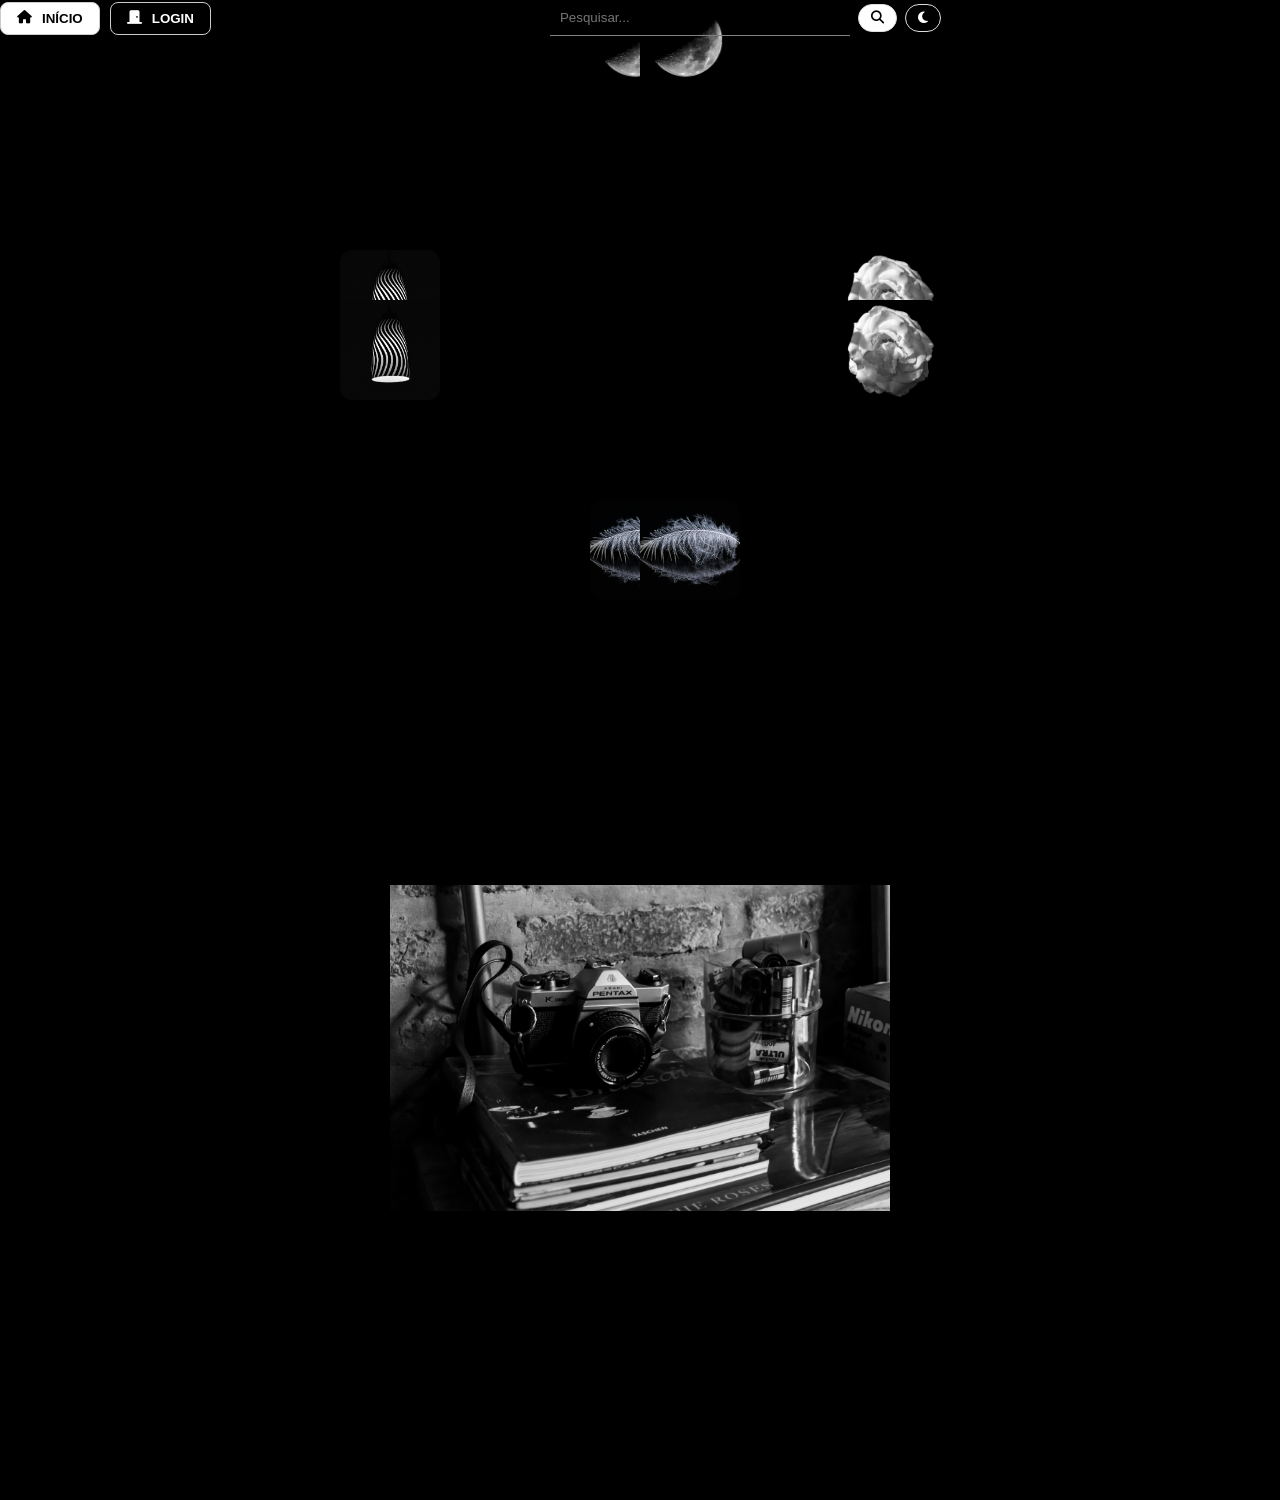
==== frontend/index.html @ 1776f1c6 "subindo mudanças no carrossel" ====
<!DOCTYPE html>
<html lang="pt-br">
<link rel="stylesheet" href="https://cdnjs.cloudflare.com/ajax/libs/font-awesome/6.5.1/css/all.min.css">
<link rel="stylesheet" href="../frontend/css/style.css">


<head>
  <meta charset="UTF-8">
  <meta name="viewport" content="width=device-width, initial-scale=1.0">
  <title>Index</title>
</head>

<body id="pagina-index">
  <div class="cosmos-container">
    <div class="catavento-master">
      <img src="imagens/catavento1.jpg" class="foto-satelite pos-01" alt="Inspiração 1">
      <img src="imagens/catavento2.jpg" class="foto-satelite pos-02" alt="Inspiração 2">
      <img src="imagens/catavento3.jpg" class="foto-satelite pos-03" alt="Inspiração 3">
      <img src="imagens/catavento4.jpg" class="foto-satelite pos-04" alt="Inspiração 4">
      <div class="catavento-secundario">
        <img src="imagens/catavento1.jpg" class="foto-satelite pos-11" alt="Inspiração 1">
        <img src="imagens/catavento2.jpg" class="foto-satelite pos-12" alt="Inspiração 2">
        <img src="imagens/catavento3.jpg" class="foto-satelite pos-13" alt="Inspiração 3">
        <img src="imagens/catavento4.jpg" class="foto-satelite pos-14" alt="Inspiração 4">
      </div>
    </div>
  </div>
  <section>
    <div class="hero-content">
      <div class="hero">
        <img src="../frontend/imagens/hero.jpg" alt="camera">




      </div>

    </div>
  </section>

  <nav class="menu-navegacao">
    <ul>
      <li>
        <button class="botao-primario">
          <a href="#"><i class="fas fa-home"></i> Início</a>
        </button>
      </li>
      <li>
        <button class="botao-secundario">
          <a href="../frontend/login.html"><i class="fas fa-jelly fa-regular fa-door-closed"></i> Login</a>
        </button>
      </li>
    </ul>

    <div class="barra-pesquisa">
      <input id="pesquisa" type="text" placeholder="Pesquisar...">
      <button class="botao-primario" id="botao-pesquisa">
        <i class="fas fa-search"></i>
      </button>
      <button class="botao-secundario" id="botao-tema">
        <i class="fas fa-moon"></i>
      </button>
    </div>
  </nav>
  <script src="js/index.js"></script>
</body>

</html>
---- frontend/css/style.css ----
:root{
    --cor-branca: white;
    --cor-preta: black;
}
* {
    margin: 0;
    padding: 0;
    box-sizing: border-box;
}
/* CONFIGURAÇÕES GERAIS */
.botao-primario{
    background-color: var(--cor-branca); /* Fundo Branco */
    color: var(--cor-preta);  
    border-color: transparent;          /* Texto Preto */
    border-radius: 0px;        /* QUADRADO PERFEITO */
    padding: 12px 30px;
    font-weight: bold;
    text-transform: uppercase;
    cursor: pointer;
    transition: background 0.2s;
}
.botao-primario:hover{
    background-color: transparent;
    border-color: var(--cor-branca);
    color: var(--cor-branca);
}
.botao-secundario{
    background-color: transparent; /* Fundo Transparente */
    color: var(--cor-branca);            /* Texto brancp */
    border-color: var(--cor-branca);
    border-radius: 0px;        /* QUADRADO PERFEITO */
    padding: 12px 30px;
    font-weight: bold;
    text-transform: uppercase;
    cursor: pointer;
    transition: background 0.2s;
}
.botao-secundario:hover{
    background-color: var(--cor-branca);
    color: var(--cor-preta);
}
input{
    padding: 10px;
    color: var(--cor-branca);
    background-color: transparent;
    border: var(--cor-preta);
    outline: none;
    border-bottom: gray 1px solid;
}
input:focus{
    border-bottom: 1px solid var(--cor-branca);
}
/* ------- PÁGINA INDEX ------- */
#pagina-index{
    margin: 0;
    background-color: var(--cor-preta);
    color: var(--cor-branca);
    font-family: Arial, Helvetica, sans-serif;
    font-variant: small-caps;
}

.hero-content {
    display: flex;
    fLex-direction: column;
    justify-content: center;
    align-items: center;
    /* border:2px dotted rgb 96 139 168); */
    height: 100vh;
    width: 100vw;
    flex-grow: 1;


}

.hero-content img {
    position: static;
    width: 500px;
    height: 500px;
    object-fit: contain;
}

.menu-navegacao {
    margin-bottom: 20px;
    display: flex;
    position: fixed;
   
    top: 0;
    left: 0;
    width: 100%;
    z-index: 1000;

}

.menu-navegacao button {
    border-radius: 8px;
    border: 1px solid #ccc;
    padding: 8px 16px;
}

ul,
li,
a {
    display: flex;
    justify-content: space-between;
    align-items: center;
    gap: 10px;
    list-style: none;
    padding: 0;
    margin: 0;
    text-decoration: none;
    color: inherit;
}

.barra-pesquisa {
    display: flex;
    align-items: center;
    justify-content: center;
    margin: 0 auto;
    gap: 8px;
}
#pesquisa {
    width: 300px;
}
.barra-pesquisa button {
    display: flex;
    gap: 8px;
    border-radius: 20px; 
    border: 1px solid #ddd;
    padding: 6px 12px;
}

/* ------------- LOGIN PAGE -----------*/
#pagina-login{
    margin: 0;
    background-color: var(--cor-preta);
    color: var(--cor-branca);
    font-family: 'Helvetica Neue', Arial, sans-serif;
    font-variant: small-caps;
}
.login-geral{
    display: flex;
    width: 100%;
    height: 100vh;
}
.login-background{
    max-width: 60%;
    background-color: var(--cor-branca);
    overflow: hidden;
}
.login-background img{
    width: 100%;
    height: 100%;
    object-fit: cover;
}
.login-formulario, .cadastro-formulario{
    background-color: var(--cor-preta);
    display: flex;
    flex-direction: column;
    width: 40%;
    margin: auto 0;
    align-items: center;
}
.login-formulario > *{
    width: 400px;
    margin-top: 20px;
}
.cadastro-formulario > *{
    width: 400px;
    margin-top: 20px;
}
.botoes-login{
    display: flex;
    gap: 30px;
    align-items: center;
    justify-content: center;
}
/* desaparece com todo o 'container'*/
.escondido{
    display: none !important;
}
/* ------------- TEMAS ------------- */
.login-formulario, .cadastro-formulario{
    position: relative;
}
#botao-tema-login{
    position:absolute;
    top: 20px;
    right: 20px;
    border-radius: 20px; 
    border: 1px solid #ddd;
    padding: 6px 12px;
}


/* O motor do giro (o mesmo de antes) */
@keyframes orbitaEspacial {
    from { transform: rotate(0deg); }
    to { transform: rotate(360deg); }
}

/* A caixa mãe que guarda todas as fotos e gira no centro */
.catavento-master {
    position: relative;
    width: 600px;  /* Tamanho da área do seu catavento */
    height: 600px;
    margin: 0 auto;
    animation: orbitaEspacial 40s linear infinite; /* Giro bem lento e elegante */
}
/* A caixa mãe que guarda todas as fotos e gira no centro */
.catavento-secundario {
    position: relative;
    width: 600px;  /* Tamanho da área do seu catavento */
    height: 600px;
    margin: 0 auto;
    animation: orbitaEspacial 40s reverse infinite; /* Giro bem lento e elegante */
    /* animation-direction: reverse; Gira no sentido contrário para criar um efeito mais dinâmico */
}

.foto-satelite {
    position: absolute;
    width: 100px;  
    height: 100px;
    object-fit: cover;
    border-radius: 12px; 
}

/* --- ESPALHANDO AS FOTOS PELA ÓRBITA --- */
/* Agora você usa as classes de posição para jogar cada uma em um canto */
.pos-01 { top: 0; left: 250px; }       /* No topo, centralizada */
.pos-02 { top: 250px; right: 0; }     /* Na extrema direita */
.pos-03 { bottom: 0; left: 250px; }    /* Na base, centralizada */
.pos-04 { top: 250px; left: 0; }      /* Na extrema esquerda */

.pos-11 { top: 0; left: 300px; }       /* No topo, centralizada */
.pos-12 { top: 300px; right: 0; }     /* Na extrema direita */
.pos-13 { bottom: 0; left: 300px; }    /* Na base, centralizada */
.pos-14 { top: 300px; left: 0; }
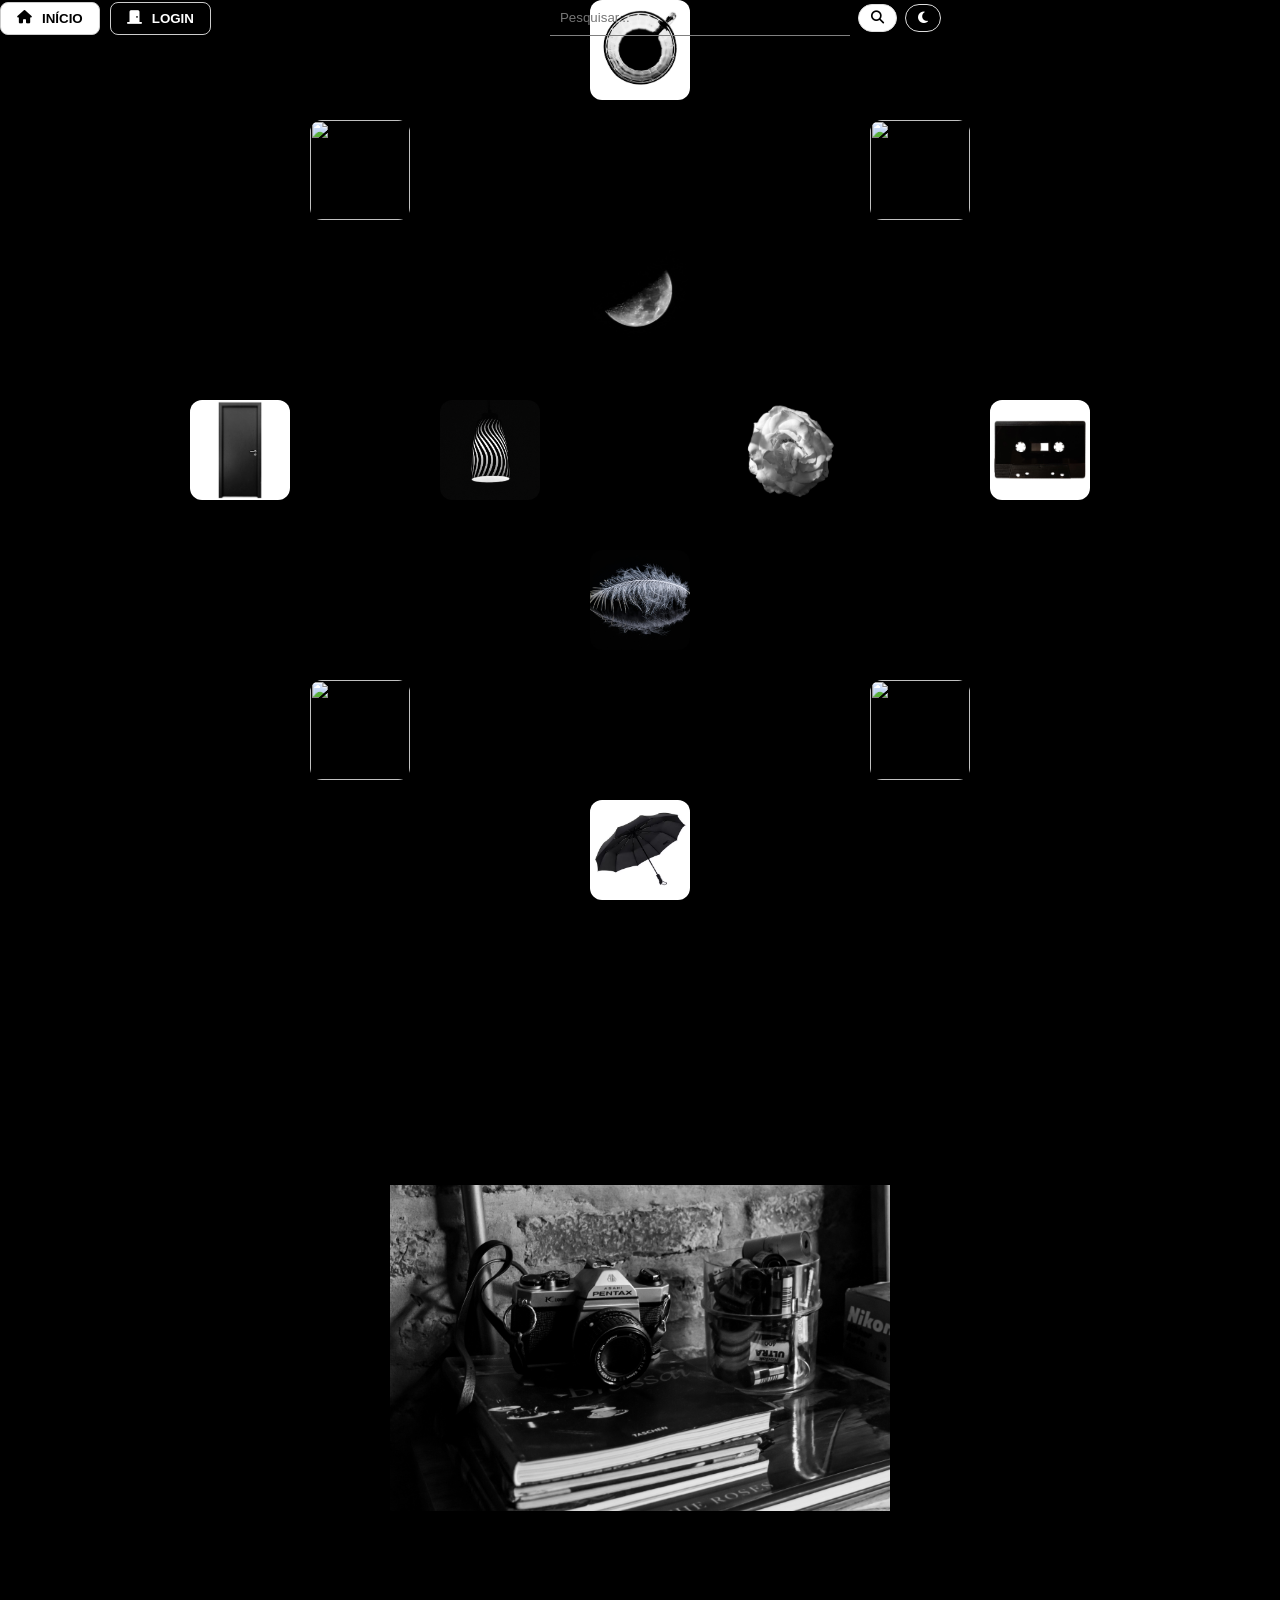
==== commit cd999cb5: "Alocação de imagens no catavento maior e centralização do mesmo" ====
--- a/frontend/index.html
+++ b/frontend/index.html
@@ -12,16 +12,23 @@
 
 <body id="pagina-index">
   <div class="cosmos-container">
-    <div class="catavento-master">
-      <img src="imagens/catavento1.jpg" class="foto-satelite pos-01" alt="Inspiração 1">
-      <img src="imagens/catavento2.jpg" class="foto-satelite pos-02" alt="Inspiração 2">
-      <img src="imagens/catavento3.jpg" class="foto-satelite pos-03" alt="Inspiração 3">
-      <img src="imagens/catavento4.jpg" class="foto-satelite pos-04" alt="Inspiração 4">
+    <div class="cosmos-container">
       <div class="catavento-secundario">
-        <img src="imagens/catavento1.jpg" class="foto-satelite pos-11" alt="Inspiração 1">
-        <img src="imagens/catavento2.jpg" class="foto-satelite pos-12" alt="Inspiração 2">
-        <img src="imagens/catavento3.jpg" class="foto-satelite pos-13" alt="Inspiração 3">
-        <img src="imagens/catavento4.jpg" class="foto-satelite pos-14" alt="Inspiração 4">
+        <img src="imagens/catavento5.jpg" class="foto-satelite pos-11">
+        <img src="imagens/catavento6.jpg" class="foto-satelite pos-12">
+        <img src="imagens/catavento7.jpg" class="foto-satelite pos-13">
+        <img src="imagens/catavento8.png" class="foto-satelite pos-14">
+        <img src="imagens/catavento9.jpg" class="foto-satelite pos-15">
+        <img src="imagens/catavento10.jpg" class="foto-satelite pos-16">
+        <img src="imagens/catavento11.jpg" class="foto-satelite pos-17">
+        <img src="imagens/catavento12.jpg" class="foto-satelite pos-18">
+
+        <div class="catavento-master">
+          <img src="imagens/catavento1.jpg" class="foto-satelite pos-01">
+          <img src="imagens/catavento2.jpg" class="foto-satelite pos-02">
+          <img src="imagens/catavento3.jpg" class="foto-satelite pos-03">
+          <img src="imagens/catavento4.jpg" class="foto-satelite pos-04">
+        </div>
       </div>
     </div>
   </div>
--- a/frontend/css/style.css
+++ b/frontend/css/style.css
@@ -200,21 +200,28 @@
 
 /* A caixa mãe que guarda todas as fotos e gira no centro */
 .catavento-master {
-    position: relative;
-    width: 600px;  /* Tamanho da área do seu catavento */
-    height: 600px;
-    margin: 0 auto;
-    animation: orbitaEspacial 40s linear infinite; /* Giro bem lento e elegante */
+    position: absolute;
+    width: 400px;  
+    height: 400px;
+    
+    /* Mágica matemática para centralizar 600px dentro de 900px */
+    top: 250px;    /* (900 - 600) / 2 */
+    left: 250px;   /* (900 - 600) / 2 */
+    
+    /* Roda no sentido normal */
+    animation: orbitaEspacial 20s linear infinite; 
 }
 /* A caixa mãe que guarda todas as fotos e gira no centro */
 .catavento-secundario {
     position: relative;
-    width: 600px;  /* Tamanho da área do seu catavento */
-    height: 600px;
+    width: 900px;  /* Tamanho da área do seu catavento */
+    height: 900px;
     margin: 0 auto;
-    animation: orbitaEspacial 40s reverse infinite; /* Giro bem lento e elegante */
+    animation: orbitaEspacial 40s linear infinite reverse; /* Giro bem lento e elegante */
     /* animation-direction: reverse; Gira no sentido contrário para criar um efeito mais dinâmico */
 }
+
+
 
 .foto-satelite {
     position: absolute;
@@ -226,12 +233,16 @@
 
 /* --- ESPALHANDO AS FOTOS PELA ÓRBITA --- */
 /* Agora você usa as classes de posição para jogar cada uma em um canto */
-.pos-01 { top: 0; left: 250px; }       /* No topo, centralizada */
-.pos-02 { top: 250px; right: 0; }     /* Na extrema direita */
-.pos-03 { bottom: 0; left: 250px; }    /* Na base, centralizada */
-.pos-04 { top: 250px; left: 0; }      /* Na extrema esquerda */
-
-.pos-11 { top: 0; left: 300px; }       /* No topo, centralizada */
-.pos-12 { top: 300px; right: 0; }     /* Na extrema direita */
-.pos-13 { bottom: 0; left: 300px; }    /* Na base, centralizada */
-.pos-14 { top: 300px; left: 0; }   +.pos-01 { top: 0; left: 150px; }       /* No topo, centralizada */
+.pos-02 { top: 150px; right: 0; }     /* Na extrema direita */
+.pos-03 { bottom: 0; left: 150px; }    /* Na base, centralizada */
+.pos-04 { top: 150px; left: 0; }      /* Na extrema esquerda */
+
+.pos-11 { top: 0; left: 400px; }       /* No topo, centralizada */
+.pos-12 { top: 400px; right: 0; }     /* Na extrema direita */
+.pos-13 { bottom: 0; left: 400px; }    /* Na base, centralizada */
+.pos-14 { top: 400px; left: 0; }  
+.pos-15 { top: 120px; left: 120px; /* Diagonal Superior Esquerda */}     
+.pos-16 { top: 120px;right: 120px; /* Diagonal Superior Direita */}    
+.pos-17 { bottom: 120px; left: 120px; /* Diagonal Inferior Esquerda */}  
+.pos-18 { bottom: 120px; right: 120px; /* Diagonal Inferior Direita */} 
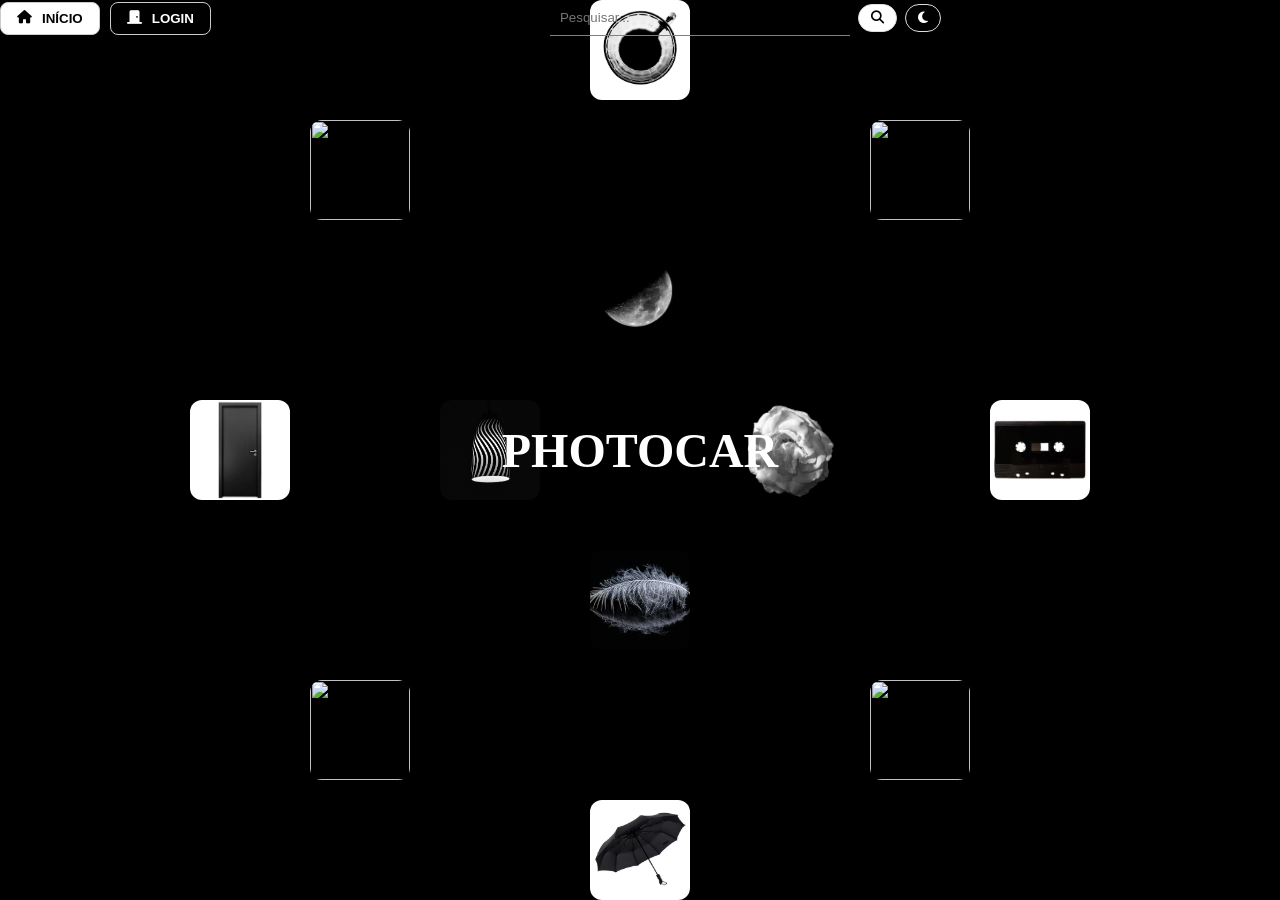
==== commit e4aedfee: "adicionando efeito a fonte da página index" ====
--- a/frontend/index.html
+++ b/frontend/index.html
@@ -12,7 +12,7 @@
 
 <body id="pagina-index">
   <div class="cosmos-container">
-    <div class="cosmos-container">
+  
       <div class="catavento-secundario">
         <img src="imagens/catavento5.jpg" class="foto-satelite pos-11">
         <img src="imagens/catavento6.jpg" class="foto-satelite pos-12">
@@ -28,14 +28,16 @@
           <img src="imagens/catavento2.jpg" class="foto-satelite pos-02">
           <img src="imagens/catavento3.jpg" class="foto-satelite pos-03">
           <img src="imagens/catavento4.jpg" class="foto-satelite pos-04">
-        </div>
+      
       </div>
     </div>
   </div>
   <section>
     <div class="hero-content">
       <div class="hero">
-        <img src="../frontend/imagens/hero.jpg" alt="camera">
+       <div class="hero-content">
+    <h1 id="texto-maquina"></h1>
+</div>
 
 
 
--- a/frontend/css/style.css
+++ b/frontend/css/style.css
@@ -1,45 +1,57 @@
-:root{
+:root {
     --cor-branca: white;
     --cor-preta: black;
 }
+
 * {
     margin: 0;
     padding: 0;
     box-sizing: border-box;
 }
+
 /* CONFIGURAÇÕES GERAIS */
-.botao-primario{
-    background-color: var(--cor-branca); /* Fundo Branco */
-    color: var(--cor-preta);  
-    border-color: transparent;          /* Texto Preto */
-    border-radius: 0px;        /* QUADRADO PERFEITO */
+.botao-primario {
+    background-color: var(--cor-branca);
+    /* Fundo Branco */
+    color: var(--cor-preta);
+    border-color: transparent;
+    /* Texto Preto */
+    border-radius: 0px;
+    /* QUADRADO PERFEITO */
     padding: 12px 30px;
     font-weight: bold;
     text-transform: uppercase;
     cursor: pointer;
     transition: background 0.2s;
 }
-.botao-primario:hover{
+
+.botao-primario:hover {
     background-color: transparent;
     border-color: var(--cor-branca);
     color: var(--cor-branca);
 }
-.botao-secundario{
-    background-color: transparent; /* Fundo Transparente */
-    color: var(--cor-branca);            /* Texto brancp */
+
+.botao-secundario {
+    background-color: transparent;
+    /* Fundo Transparente */
+    color: var(--cor-branca);
+    /* Texto brancp */
     border-color: var(--cor-branca);
-    border-radius: 0px;        /* QUADRADO PERFEITO */
+    border-radius: 0px;
+    /* QUADRADO PERFEITO */
     padding: 12px 30px;
     font-weight: bold;
     text-transform: uppercase;
     cursor: pointer;
     transition: background 0.2s;
 }
-.botao-secundario:hover{
+
+.botao-secundario:hover {
     background-color: var(--cor-branca);
     color: var(--cor-preta);
 }
-input{
+
+input {
     padding: 10px;
     color: var(--cor-branca);
     background-color: transparent;
@@ -47,11 +59,13 @@
     outline: none;
     border-bottom: gray 1px solid;
 }
-input:focus{
+
+input:focus {
     border-bottom: 1px solid var(--cor-branca);
 }
+
 /* ------- PÁGINA INDEX ------- */
-#pagina-index{
+#pagina-index {
     margin: 0;
     background-color: var(--cor-preta);
     color: var(--cor-branca);
@@ -59,31 +73,38 @@
     font-variant: small-caps;
 }
 
+@keyframes efeitoDigitar {
+    from {
+        width: 0;
+    }
+
+    to {
+        width: 100%;
+    }
+}
+
 .hero-content {
     display: flex;
-    fLex-direction: column;
     justify-content: center;
     align-items: center;
-    /* border:2px dotted rgb 96 139 168); */
+    font-family: "cosmosOracle", "cosmosOracle Fallback";
+    font-size: xx-large;
+    text-align: center;
+    text-decoration-style: solid;
     height: 100vh;
     width: 100vw;
-    flex-grow: 1;
-
-
-}
-
-.hero-content img {
-    position: static;
-    width: 500px;
-    height: 500px;
-    object-fit: contain;
-}
+    
+
+ 
+
+}
+
 
 .menu-navegacao {
     margin-bottom: 20px;
     display: flex;
     position: fixed;
-   
+
     top: 0;
     left: 0;
     width: 100%;
@@ -118,41 +139,48 @@
     margin: 0 auto;
     gap: 8px;
 }
+
 #pesquisa {
     width: 300px;
 }
+
 .barra-pesquisa button {
     display: flex;
     gap: 8px;
-    border-radius: 20px; 
+    border-radius: 20px;
     border: 1px solid #ddd;
     padding: 6px 12px;
 }
 
 /* ------------- LOGIN PAGE -----------*/
-#pagina-login{
+#pagina-login {
     margin: 0;
     background-color: var(--cor-preta);
     color: var(--cor-branca);
     font-family: 'Helvetica Neue', Arial, sans-serif;
     font-variant: small-caps;
 }
-.login-geral{
+
+.login-geral {
     display: flex;
     width: 100%;
     height: 100vh;
 }
-.login-background{
+
+.login-background {
     max-width: 60%;
     background-color: var(--cor-branca);
     overflow: hidden;
 }
-.login-background img{
+
+.login-background img {
     width: 100%;
     height: 100%;
     object-fit: cover;
 }
-.login-formulario, .cadastro-formulario{
+
+.login-formulario,
+.cadastro-formulario {
     background-color: var(--cor-preta);
     display: flex;
     flex-direction: column;
@@ -160,33 +188,40 @@
     margin: auto 0;
     align-items: center;
 }
-.login-formulario > *{
+
+.login-formulario>* {
     width: 400px;
     margin-top: 20px;
 }
-.cadastro-formulario > *{
+
+.cadastro-formulario>* {
     width: 400px;
     margin-top: 20px;
 }
-.botoes-login{
+
+.botoes-login {
     display: flex;
     gap: 30px;
     align-items: center;
     justify-content: center;
 }
+
 /* desaparece com todo o 'container'*/
-.escondido{
+.escondido {
     display: none !important;
 }
+
 /* ------------- TEMAS ------------- */
-.login-formulario, .cadastro-formulario{
+.login-formulario,
+.cadastro-formulario {
     position: relative;
 }
-#botao-tema-login{
-    position:absolute;
+
+#botao-tema-login {
+    position: absolute;
     top: 20px;
     right: 20px;
-    border-radius: 20px; 
+    border-radius: 20px;
     border: 1px solid #ddd;
     padding: 6px 12px;
 }
@@ -194,55 +229,141 @@
 
 /* O motor do giro (o mesmo de antes) */
 @keyframes orbitaEspacial {
-    from { transform: rotate(0deg); }
-    to { transform: rotate(360deg); }
+    from {
+        transform: rotate(0deg);
+    }
+
+    to {
+        transform: rotate(360deg);
+    }
 }
 
 /* A caixa mãe que guarda todas as fotos e gira no centro */
 .catavento-master {
     position: absolute;
-    width: 400px;  
+    width: 400px;
     height: 400px;
-    
+
     /* Mágica matemática para centralizar 600px dentro de 900px */
-    top: 250px;    /* (900 - 600) / 2 */
-    left: 250px;   /* (900 - 600) / 2 */
-    
+    top: 250px;
+    /* (900 - 600) / 2 */
+    left: 250px;
+    /* (900 - 600) / 2 */
+
     /* Roda no sentido normal */
-    animation: orbitaEspacial 20s linear infinite; 
-}
+    animation: orbitaEspacial 20s linear infinite;
+}
+
 /* A caixa mãe que guarda todas as fotos e gira no centro */
 .catavento-secundario {
     position: relative;
-    width: 900px;  /* Tamanho da área do seu catavento */
+    width: 900px;
+    /* Tamanho da área do seu catavento */
     height: 900px;
     margin: 0 auto;
-    animation: orbitaEspacial 40s linear infinite reverse; /* Giro bem lento e elegante */
+    animation: orbitaEspacial 40s linear infinite reverse;
+    /* Giro bem lento e elegante */
     /* animation-direction: reverse; Gira no sentido contrário para criar um efeito mais dinâmico */
 }
 
-
+.cosmos-container {
+    position: fixed;
+    /* Descola o catavento e fixa ele na tela */
+    top: 0;
+    left: 0;
+    width: 100vw;
+    /* Ocupa a largura total da janela do navegador */
+    height: 100vh;
+    /* Ocupa a altura total da janela do navegador */
+    z-index: -1;
+    /* JOGA O CATAVENTO ATRÁS DE TEXTOS, BOTÕES E SEÇÕES! */
+
+    /* Centraliza os cataventos que estão lá dentro vertical e horizontalmente */
+    display: flex;
+    justify-content: center;
+    align-items: center;
+    overflow: hidden;
+    /* Garante que o catavento maior não crie barras de rolagem estranhas */
+}
 
 .foto-satelite {
     position: absolute;
-    width: 100px;  
+    width: 100px;
     height: 100px;
     object-fit: cover;
-    border-radius: 12px; 
+    border-radius: 12px;
 }
 
 /* --- ESPALHANDO AS FOTOS PELA ÓRBITA --- */
 /* Agora você usa as classes de posição para jogar cada uma em um canto */
-.pos-01 { top: 0; left: 150px; }       /* No topo, centralizada */
-.pos-02 { top: 150px; right: 0; }     /* Na extrema direita */
-.pos-03 { bottom: 0; left: 150px; }    /* Na base, centralizada */
-.pos-04 { top: 150px; left: 0; }      /* Na extrema esquerda */
-
-.pos-11 { top: 0; left: 400px; }       /* No topo, centralizada */
-.pos-12 { top: 400px; right: 0; }     /* Na extrema direita */
-.pos-13 { bottom: 0; left: 400px; }    /* Na base, centralizada */
-.pos-14 { top: 400px; left: 0; }  
-.pos-15 { top: 120px; left: 120px; /* Diagonal Superior Esquerda */}     
-.pos-16 { top: 120px;right: 120px; /* Diagonal Superior Direita */}    
-.pos-17 { bottom: 120px; left: 120px; /* Diagonal Inferior Esquerda */}  
-.pos-18 { bottom: 120px; right: 120px; /* Diagonal Inferior Direita */} +.pos-01 {
+    top: 0;
+    left: 150px;
+}
+
+/* No topo, centralizada */
+.pos-02 {
+    top: 150px;
+    right: 0;
+}
+
+/* Na extrema direita */
+.pos-03 {
+    bottom: 0;
+    left: 150px;
+}
+
+/* Na base, centralizada */
+.pos-04 {
+    top: 150px;
+    left: 0;
+}
+
+/* Na extrema esquerda */
+
+.pos-11 {
+    top: 0;
+    left: 400px;
+}
+
+/* No topo, centralizada */
+.pos-12 {
+    top: 400px;
+    right: 0;
+}
+
+/* Na extrema direita */
+.pos-13 {
+    bottom: 0;
+    left: 400px;
+}
+
+/* Na base, centralizada */
+.pos-14 {
+    top: 400px;
+    left: 0;
+}
+
+.pos-15 {
+    top: 120px;
+    left: 120px;
+    /* Diagonal Superior Esquerda */
+}
+
+.pos-16 {
+    top: 120px;
+    right: 120px;
+    /* Diagonal Superior Direita */
+}
+
+.pos-17 {
+    bottom: 120px;
+    left: 120px;
+    /* Diagonal Inferior Esquerda */
+}
+
+.pos-18 {
+    bottom: 120px;
+    right: 120px;
+    /* Diagonal Inferior Direita */
+}
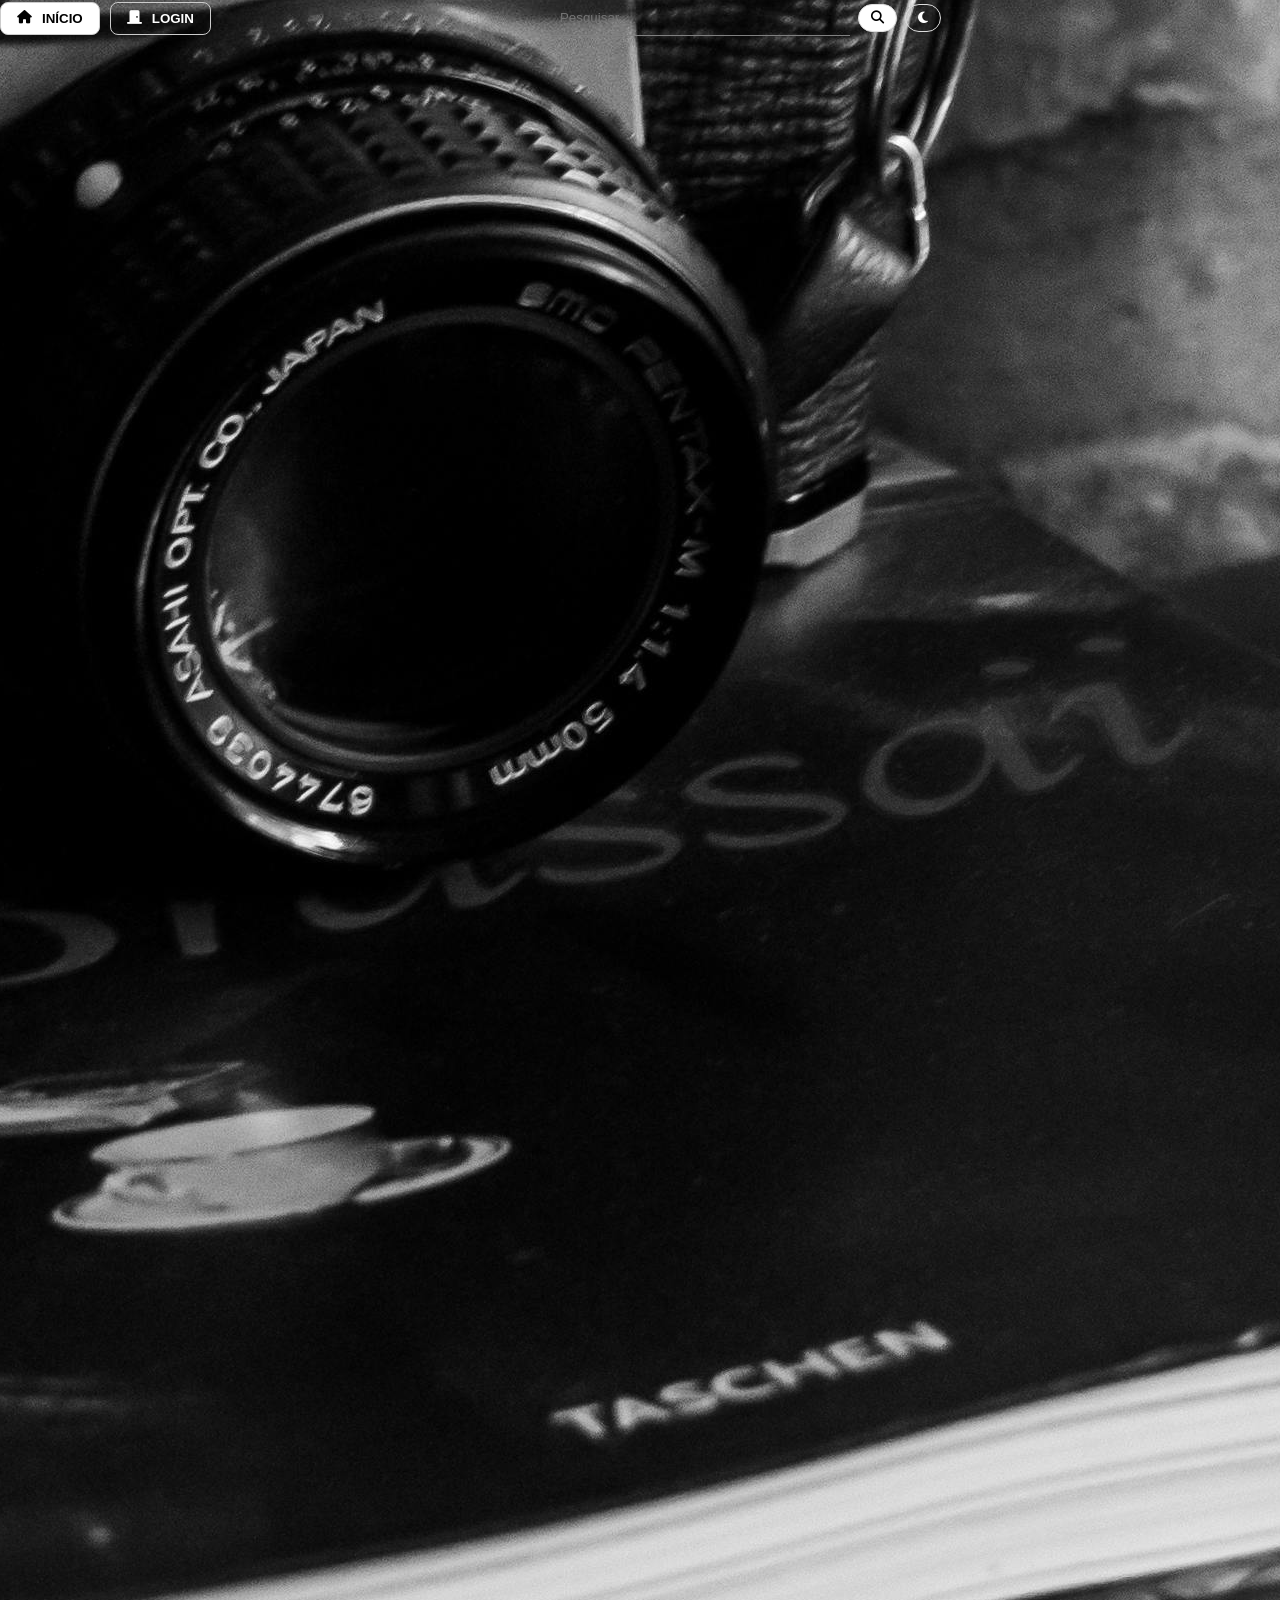
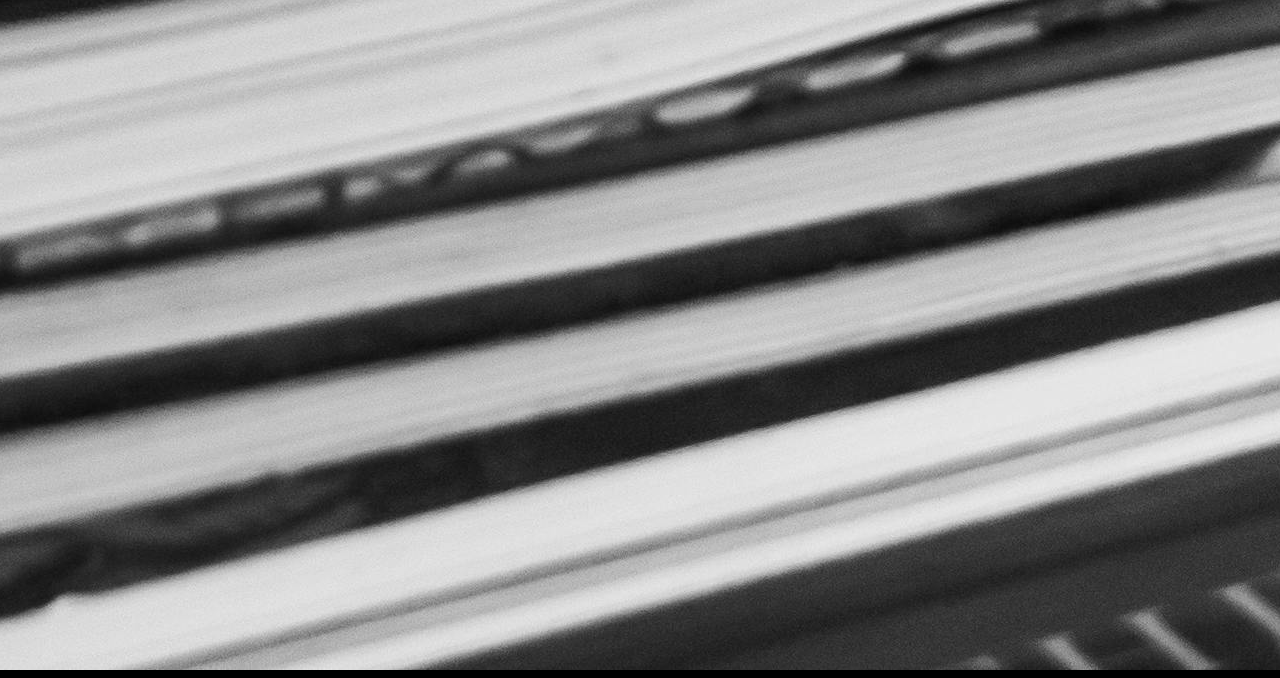
==== commit a351e3e2: "Adição de imagens no catavento" ====
--- a/frontend/index.html
+++ b/frontend/index.html
@@ -12,15 +12,15 @@
 
 <body id="pagina-index">
   <div class="cosmos-container">
-  
+    <div class="cosmos-container">
       <div class="catavento-secundario">
         <img src="imagens/catavento5.jpg" class="foto-satelite pos-11">
         <img src="imagens/catavento6.jpg" class="foto-satelite pos-12">
         <img src="imagens/catavento7.jpg" class="foto-satelite pos-13">
         <img src="imagens/catavento8.png" class="foto-satelite pos-14">
-        <img src="imagens/catavento9.jpg" class="foto-satelite pos-15">
+        <img src="imagens/catavento9.png" class="foto-satelite pos-15">
         <img src="imagens/catavento10.jpg" class="foto-satelite pos-16">
-        <img src="imagens/catavento11.jpg" class="foto-satelite pos-17">
+        <img src="imagens/catavento11.png" class="foto-satelite pos-17">
         <img src="imagens/catavento12.jpg" class="foto-satelite pos-18">
 
         <div class="catavento-master">
@@ -28,16 +28,14 @@
           <img src="imagens/catavento2.jpg" class="foto-satelite pos-02">
           <img src="imagens/catavento3.jpg" class="foto-satelite pos-03">
           <img src="imagens/catavento4.jpg" class="foto-satelite pos-04">
-      
+        </div>
       </div>
     </div>
   </div>
   <section>
     <div class="hero-content">
       <div class="hero">
-       <div class="hero-content">
-    <h1 id="texto-maquina"></h1>
-</div>
+        <img src="../frontend/imagens/hero.jpg" alt="camera">
 
 
 
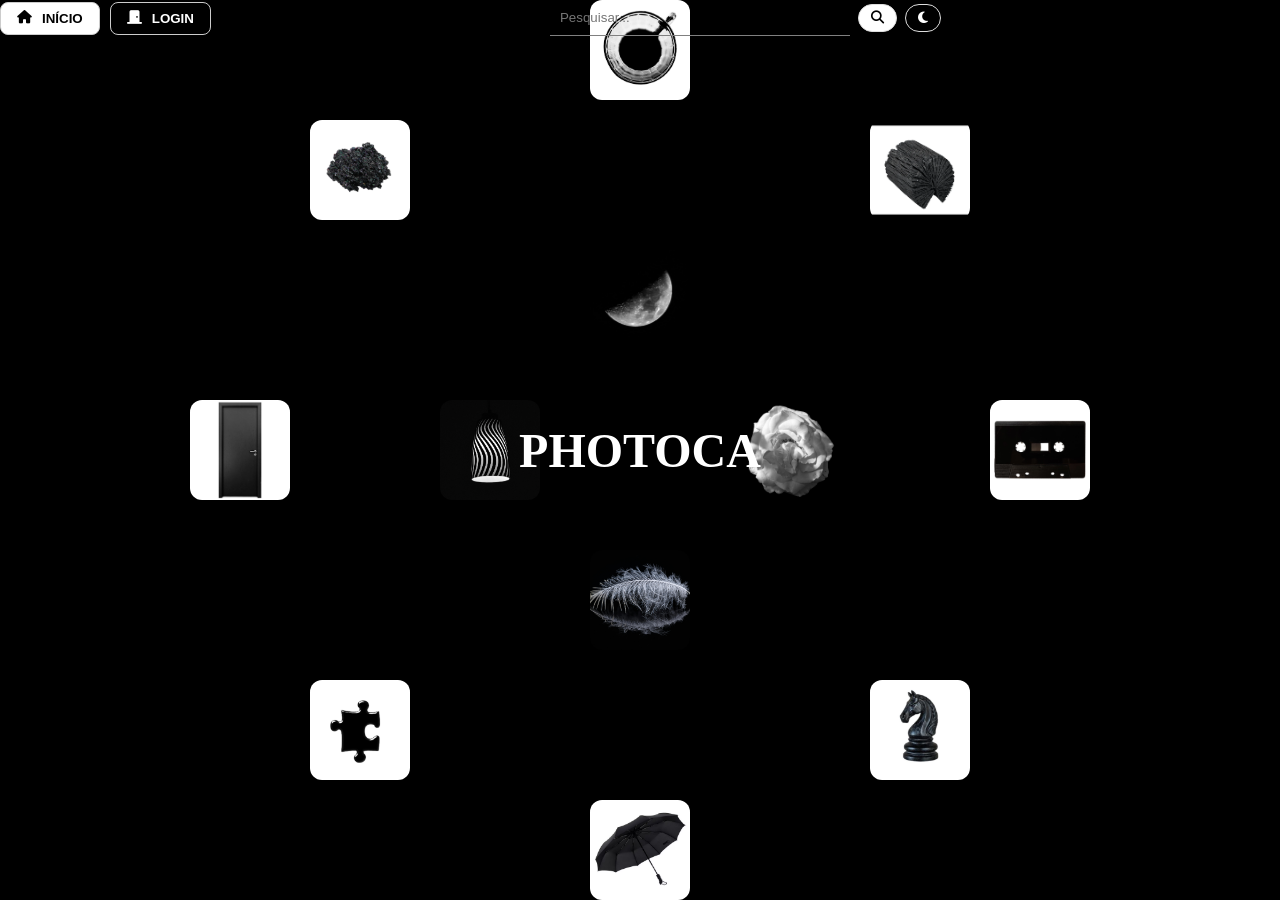
==== commit fd0224e5: "Merge branch 'main' of https://github.com/BMODK/photoCartier" ====
--- a/frontend/index.html
+++ b/frontend/index.html
@@ -12,7 +12,7 @@
 
 <body id="pagina-index">
   <div class="cosmos-container">
-    <div class="cosmos-container">
+  
       <div class="catavento-secundario">
         <img src="imagens/catavento5.jpg" class="foto-satelite pos-11">
         <img src="imagens/catavento6.jpg" class="foto-satelite pos-12">
@@ -28,14 +28,16 @@
           <img src="imagens/catavento2.jpg" class="foto-satelite pos-02">
           <img src="imagens/catavento3.jpg" class="foto-satelite pos-03">
           <img src="imagens/catavento4.jpg" class="foto-satelite pos-04">
-        </div>
+      
       </div>
     </div>
   </div>
   <section>
     <div class="hero-content">
       <div class="hero">
-        <img src="../frontend/imagens/hero.jpg" alt="camera">
+       <div class="hero-content">
+    <h1 id="texto-maquina"></h1>
+</div>
 
 
 
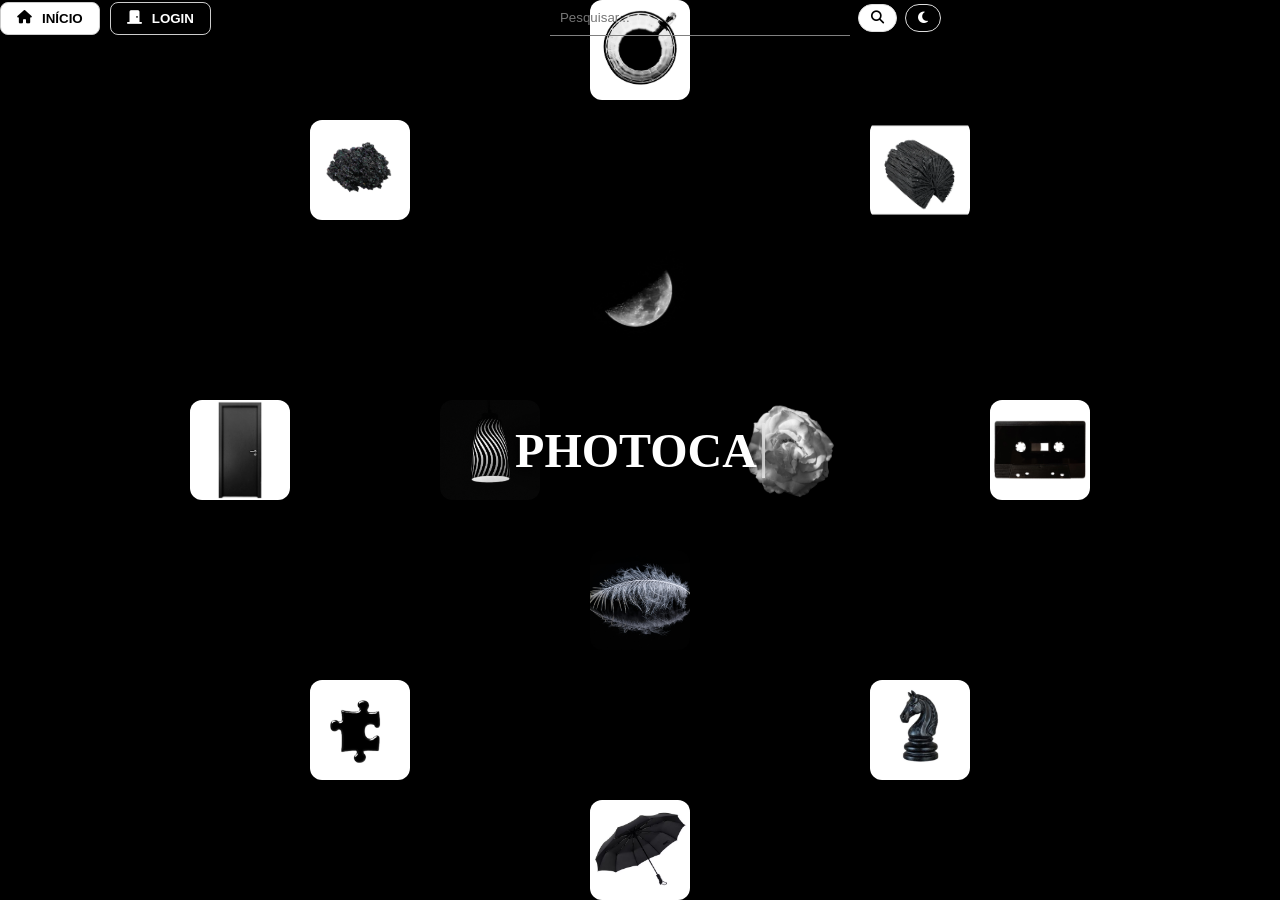
==== commit 7e32d669: "adição de shade no texto e identação dos arquivos" ====
--- a/frontend/index.html
+++ b/frontend/index.html
@@ -12,38 +12,31 @@
 
 <body id="pagina-index">
   <div class="cosmos-container">
-  
-      <div class="catavento-secundario">
-        <img src="imagens/catavento5.jpg" class="foto-satelite pos-11">
-        <img src="imagens/catavento6.jpg" class="foto-satelite pos-12">
-        <img src="imagens/catavento7.jpg" class="foto-satelite pos-13">
-        <img src="imagens/catavento8.png" class="foto-satelite pos-14">
-        <img src="imagens/catavento9.png" class="foto-satelite pos-15">
-        <img src="imagens/catavento10.jpg" class="foto-satelite pos-16">
-        <img src="imagens/catavento11.png" class="foto-satelite pos-17">
-        <img src="imagens/catavento12.jpg" class="foto-satelite pos-18">
 
-        <div class="catavento-master">
-          <img src="imagens/catavento1.jpg" class="foto-satelite pos-01">
-          <img src="imagens/catavento2.jpg" class="foto-satelite pos-02">
-          <img src="imagens/catavento3.jpg" class="foto-satelite pos-03">
-          <img src="imagens/catavento4.jpg" class="foto-satelite pos-04">
-      
+    <div class="catavento-secundario">
+      <img src="imagens/catavento5.jpg" class="foto-satelite pos-11">
+      <img src="imagens/catavento6.jpg" class="foto-satelite pos-12">
+      <img src="imagens/catavento7.jpg" class="foto-satelite pos-13">
+      <img src="imagens/catavento8.png" class="foto-satelite pos-14">
+      <img src="imagens/catavento9.png" class="foto-satelite pos-15">
+      <img src="imagens/catavento10.jpg" class="foto-satelite pos-16">
+      <img src="imagens/catavento11.png" class="foto-satelite pos-17">
+      <img src="imagens/catavento12.jpg" class="foto-satelite pos-18">
+
+      <div class="catavento-master">
+        <img src="imagens/catavento1.jpg" class="foto-satelite pos-01">
+        <img src="imagens/catavento2.jpg" class="foto-satelite pos-02">
+        <img src="imagens/catavento3.jpg" class="foto-satelite pos-03">
+        <img src="imagens/catavento4.jpg" class="foto-satelite pos-04">
+
       </div>
     </div>
   </div>
   <section>
-    <div class="hero-content">
-      <div class="hero">
-       <div class="hero-content">
-    <h1 id="texto-maquina"></h1>
-</div>
-
-
-
-
+    <div class="hero">
+      <div class="hero-content">
+        <h1 id="texto-maquina"></h1>
       </div>
-
     </div>
   </section>
 
--- a/frontend/css/style.css
+++ b/frontend/css/style.css
@@ -83,6 +83,15 @@
     }
 }
 
+#texto-maquina {
+ text-shadow: 
+    0 0 10px var(--cor-preta),  /* Luz interna forte e próxima */
+    0 0 20px var(--cor-preta),  /* Expansão média do brilho */
+    0 0 40px var(--cor-preta),  /* Dissipação mais suave */
+    0 0 80px var(--cor-preta),  /* Brilho distante e fraco */
+    0 0 100px var(--cor-preta); /* Limite final da dissipação */
+}
+
 .hero-content {
     display: flex;
     justify-content: center;
@@ -93,10 +102,21 @@
     text-decoration-style: solid;
     height: 100vh;
     width: 100vw;
-    
-
- 
-
+}
+
+/* pisca-pisca */
+@keyframes piscaCursor {
+    50% {
+        border-color: transparent;
+    }
+}
+
+#texto-maquina {
+    border-right: 3px solid var(--cor-branca);
+    /* O cursor */
+    padding-right: 5px;
+    animation: piscaCursor 0.8s step-end infinite;
+    /* Pisca infinitamente */
 }
 
 
@@ -151,81 +171,6 @@
     border: 1px solid #ddd;
     padding: 6px 12px;
 }
-
-/* ------------- LOGIN PAGE -----------*/
-#pagina-login {
-    margin: 0;
-    background-color: var(--cor-preta);
-    color: var(--cor-branca);
-    font-family: 'Helvetica Neue', Arial, sans-serif;
-    font-variant: small-caps;
-}
-
-.login-geral {
-    display: flex;
-    width: 100%;
-    height: 100vh;
-}
-
-.login-background {
-    max-width: 60%;
-    background-color: var(--cor-branca);
-    overflow: hidden;
-}
-
-.login-background img {
-    width: 100%;
-    height: 100%;
-    object-fit: cover;
-}
-
-.login-formulario,
-.cadastro-formulario {
-    background-color: var(--cor-preta);
-    display: flex;
-    flex-direction: column;
-    width: 40%;
-    margin: auto 0;
-    align-items: center;
-}
-
-.login-formulario>* {
-    width: 400px;
-    margin-top: 20px;
-}
-
-.cadastro-formulario>* {
-    width: 400px;
-    margin-top: 20px;
-}
-
-.botoes-login {
-    display: flex;
-    gap: 30px;
-    align-items: center;
-    justify-content: center;
-}
-
-/* desaparece com todo o 'container'*/
-.escondido {
-    display: none !important;
-}
-
-/* ------------- TEMAS ------------- */
-.login-formulario,
-.cadastro-formulario {
-    position: relative;
-}
-
-#botao-tema-login {
-    position: absolute;
-    top: 20px;
-    right: 20px;
-    border-radius: 20px;
-    border: 1px solid #ddd;
-    padding: 6px 12px;
-}
-
 
 /* O motor do giro (o mesmo de antes) */
 @keyframes orbitaEspacial {
@@ -366,4 +311,79 @@
     bottom: 120px;
     right: 120px;
     /* Diagonal Inferior Direita */
-}+}
+/* ------------- LOGIN PAGE -----------*/
+#pagina-login {
+    margin: 0;
+    background-color: var(--cor-preta);
+    color: var(--cor-branca);
+    font-family: 'Helvetica Neue', Arial, sans-serif;
+    font-variant: small-caps;
+}
+
+.login-geral {
+    display: flex;
+    width: 100%;
+    height: 100vh;
+}
+
+.login-background {
+    max-width: 60%;
+    background-color: var(--cor-branca);
+    overflow: hidden;
+}
+
+.login-background img {
+    width: 100%;
+    height: 100%;
+    object-fit: cover;
+}
+
+.login-formulario,
+.cadastro-formulario {
+    background-color: var(--cor-preta);
+    display: flex;
+    flex-direction: column;
+    width: 40%;
+    margin: auto 0;
+    align-items: center;
+}
+
+.login-formulario>* {
+    width: 400px;
+    margin-top: 20px;
+}
+
+.cadastro-formulario>* {
+    width: 400px;
+    margin-top: 20px;
+}
+
+.botoes-login {
+    display: flex;
+    gap: 30px;
+    align-items: center;
+    justify-content: center;
+}
+
+/* desaparece com todo o 'container'*/
+.escondido {
+    display: none !important;
+}
+
+/* ------------- TEMAS ------------- */
+.login-formulario,
+.cadastro-formulario {
+    position: relative;
+}
+
+#botao-tema-login {
+    position: absolute;
+    top: 20px;
+    right: 20px;
+    border-radius: 20px;
+    border: 1px solid #ddd;
+    padding: 6px 12px;
+}
+
+
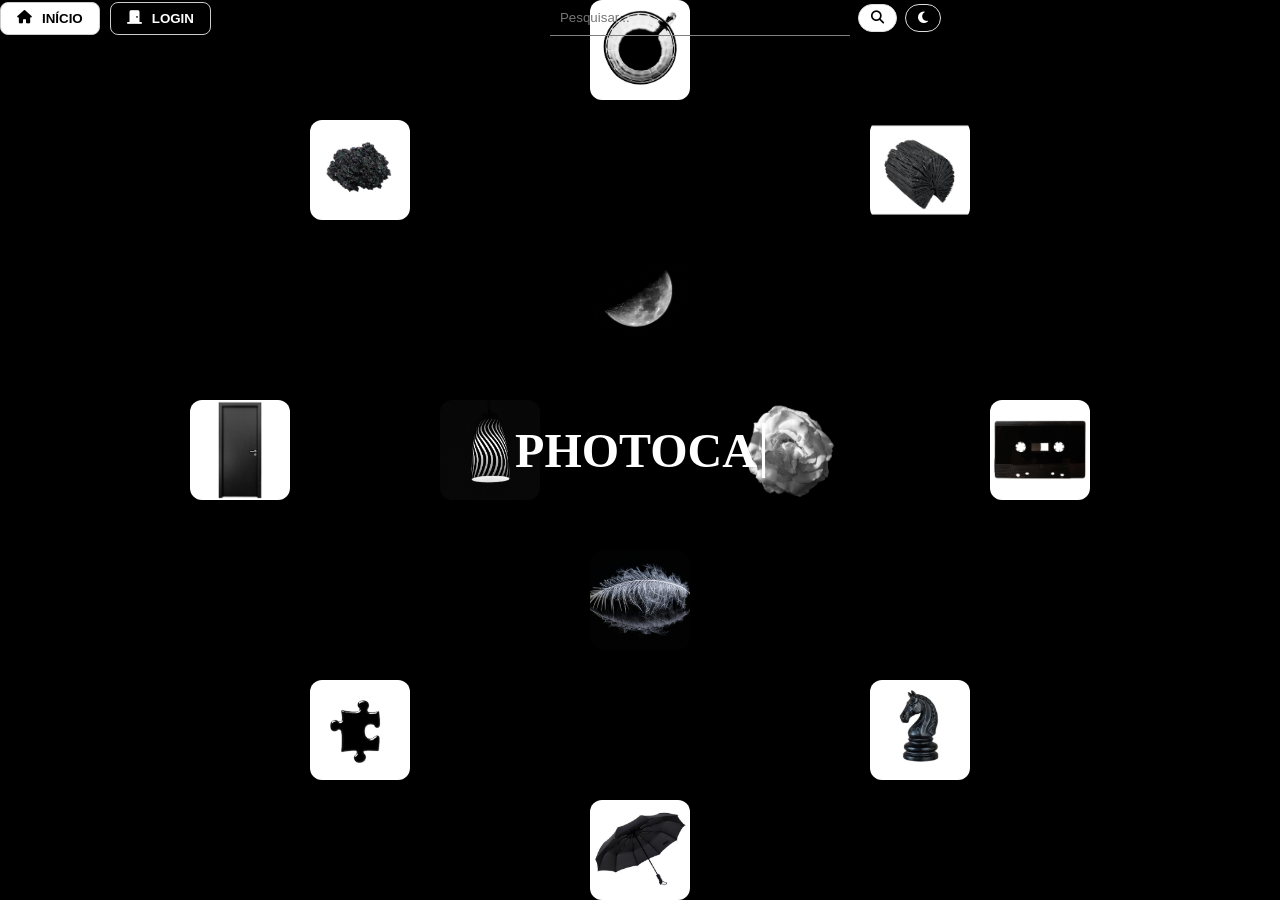
==== commit d9a3eac9: "subindo responsividade" ====
--- a/frontend/index.html
+++ b/frontend/index.html
@@ -33,10 +33,17 @@
     </div>
   </div>
   <section>
-    <div class="hero">
-      <div class="hero-content">
-        <h1 id="texto-maquina"></h1>
+    <div class="hero-content">
+      <div class="hero">
+        <div class="hero-content">
+          <h1 id="texto-maquina"></h1>
+        </div>
+
+
+
+
       </div>
+
     </div>
   </section>
 
--- a/frontend/css/style.css
+++ b/frontend/css/style.css
@@ -8,6 +8,77 @@
     padding: 0;
     box-sizing: border-box;
 }
+
+/* RESPONSIVIDADE */
+
+/* ==========================================================================
+   SENSOR PARA TELAS MÉDIAS (Notebooks menores e Tablets - Máximo 1024px)
+   ========================================================================== */
+@media (max-width: 1024px) {
+    /* Diminuímos o catavento maior para 700px */
+    .catavento-secundario {
+        width: 700px;
+        height: 700px;
+    }
+
+    /* Diminuímos o catavento menor para 350px */
+    .catavento-master {
+        width: 350px;
+        height: 350px;
+        /* Centraliza 350px dentro do novo espaço de 700px -> (700 - 350) / 2 */
+        top: 175px;
+        left: 175px;
+    }
+
+    /* Recalcula a cruz do catavento maior para o novo centro (700 - 100) / 2 = 300px */
+    .pos-11 { top: 0; left: 300px; }       
+    .pos-12 { top: 300px; right: 0; }     
+    .pos-13 { bottom: 0; left: 300px; }    
+    .pos-14 { top: 300px; left: 0; }  
+    
+    /* Recalcula as diagonais para encolherem um pouco e não saírem do disco */
+    .pos-15 { top: 90px; left: 90px; }     
+    .pos-16 { top: 90px; right: 90px; }    
+    .pos-17 { bottom: 90px; left: 90px; }  
+    .pos-18 { bottom: 90px; right: 90px; }
+}
+
+/* ==========================================================================
+   SENSOR PARA TELAS PEQUENAS (Celulares - Máximo 600px)
+   ========================================================================== */
+@media (max-width: 600px) {
+    /* O texto do Hero diminui um pouco para não estourar a tela do celular */
+    .hero-content {
+        font-size: xl-large;
+    }
+
+    /* Escondemos o catavento maior no celular para o visual não virar um caos de fotos */
+    .catavento-secundario {
+        width: 350px;
+        height: 350px;
+    }
+    
+    /* As fotos de fora (11 a 18) somem no celular para dar leveza */
+    .catavento-secundario > .foto-satelite {
+        display: none;
+    }
+
+    /* Mantemos apenas o catavento menor girando sozinho no centro do celular */
+    .catavento-master {
+        width: 300px;
+        height: 300px;
+        /* Centraliza 300px dentro de 350px -> (350 - 300) / 2 */
+        top: 25px;
+        left: 25px;
+    }
+
+    /* Recalcula a cruz do menor para o novo tamanho (300 - 100) / 2 = 100px */
+    .pos-01 { top: 0; left: 100px; }       
+    .pos-02 { top: 100px; right: 0; }     
+    .pos-03 { bottom: 0; left: 100px; }    
+    .pos-04 { top: 100px; left: 0; }  
+}
+
 
 /* CONFIGURAÇÕES GERAIS */
 .botao-primario {
@@ -83,15 +154,6 @@
     }
 }
 
-#texto-maquina {
- text-shadow: 
-    0 0 10px var(--cor-preta),  /* Luz interna forte e próxima */
-    0 0 20px var(--cor-preta),  /* Expansão média do brilho */
-    0 0 40px var(--cor-preta),  /* Dissipação mais suave */
-    0 0 80px var(--cor-preta),  /* Brilho distante e fraco */
-    0 0 100px var(--cor-preta); /* Limite final da dissipação */
-}
-
 .hero-content {
     display: flex;
     justify-content: center;
@@ -102,21 +164,21 @@
     text-decoration-style: solid;
     height: 100vh;
     width: 100vw;
+    
+
+ 
+
 }
 
 /* pisca-pisca */
 @keyframes piscaCursor {
-    50% {
-        border-color: transparent;
-    }
+  50% { border-color: transparent; }
 }
 
 #texto-maquina {
-    border-right: 3px solid var(--cor-branca);
-    /* O cursor */
+    border-right: 3px solid var(--cor-branca); /* O cursor */
     padding-right: 5px;
-    animation: piscaCursor 0.8s step-end infinite;
-    /* Pisca infinitamente */
+    animation: piscaCursor 0.8s step-end infinite; /* Pisca infinitamente */
 }
 
 
@@ -171,6 +233,81 @@
     border: 1px solid #ddd;
     padding: 6px 12px;
 }
+
+/* ------------- LOGIN PAGE -----------*/
+#pagina-login {
+    margin: 0;
+    background-color: var(--cor-preta);
+    color: var(--cor-branca);
+    font-family: 'Helvetica Neue', Arial, sans-serif;
+    font-variant: small-caps;
+}
+
+.login-geral {
+    display: flex;
+    width: 100%;
+    height: 100vh;
+}
+
+.login-background {
+    max-width: 60%;
+    background-color: var(--cor-branca);
+    overflow: hidden;
+}
+
+.login-background img {
+    width: 100%;
+    height: 100%;
+    object-fit: cover;
+}
+
+.login-formulario,
+.cadastro-formulario {
+    background-color: var(--cor-preta);
+    display: flex;
+    flex-direction: column;
+    width: 40%;
+    margin: auto 0;
+    align-items: center;
+}
+
+.login-formulario>* {
+    width: 400px;
+    margin-top: 20px;
+}
+
+.cadastro-formulario>* {
+    width: 400px;
+    margin-top: 20px;
+}
+
+.botoes-login {
+    display: flex;
+    gap: 30px;
+    align-items: center;
+    justify-content: center;
+}
+
+/* desaparece com todo o 'container'*/
+.escondido {
+    display: none !important;
+}
+
+/* ------------- TEMAS ------------- */
+.login-formulario,
+.cadastro-formulario {
+    position: relative;
+}
+
+#botao-tema-login {
+    position: absolute;
+    top: 20px;
+    right: 20px;
+    border-radius: 20px;
+    border: 1px solid #ddd;
+    padding: 6px 12px;
+}
+
 
 /* O motor do giro (o mesmo de antes) */
 @keyframes orbitaEspacial {
@@ -311,79 +448,4 @@
     bottom: 120px;
     right: 120px;
     /* Diagonal Inferior Direita */
-}
-/* ------------- LOGIN PAGE -----------*/
-#pagina-login {
-    margin: 0;
-    background-color: var(--cor-preta);
-    color: var(--cor-branca);
-    font-family: 'Helvetica Neue', Arial, sans-serif;
-    font-variant: small-caps;
-}
-
-.login-geral {
-    display: flex;
-    width: 100%;
-    height: 100vh;
-}
-
-.login-background {
-    max-width: 60%;
-    background-color: var(--cor-branca);
-    overflow: hidden;
-}
-
-.login-background img {
-    width: 100%;
-    height: 100%;
-    object-fit: cover;
-}
-
-.login-formulario,
-.cadastro-formulario {
-    background-color: var(--cor-preta);
-    display: flex;
-    flex-direction: column;
-    width: 40%;
-    margin: auto 0;
-    align-items: center;
-}
-
-.login-formulario>* {
-    width: 400px;
-    margin-top: 20px;
-}
-
-.cadastro-formulario>* {
-    width: 400px;
-    margin-top: 20px;
-}
-
-.botoes-login {
-    display: flex;
-    gap: 30px;
-    align-items: center;
-    justify-content: center;
-}
-
-/* desaparece com todo o 'container'*/
-.escondido {
-    display: none !important;
-}
-
-/* ------------- TEMAS ------------- */
-.login-formulario,
-.cadastro-formulario {
-    position: relative;
-}
-
-#botao-tema-login {
-    position: absolute;
-    top: 20px;
-    right: 20px;
-    border-radius: 20px;
-    border: 1px solid #ddd;
-    padding: 6px 12px;
-}
-
-
+}
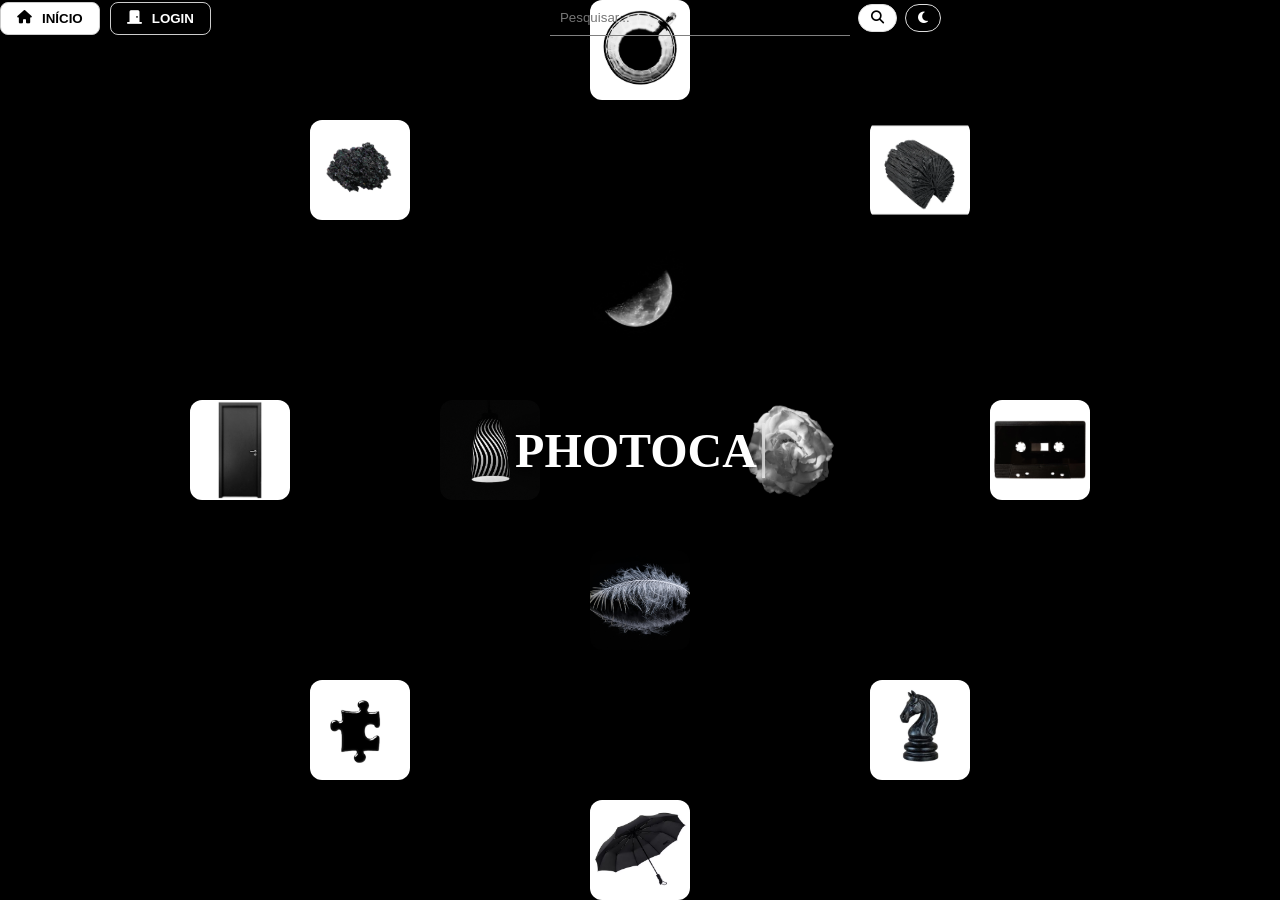
==== commit 8b6cf0f0: "Merge branch 'main' of https://github.com/BMODK/photoCartier" ====
--- a/frontend/index.html
+++ b/frontend/index.html
@@ -33,17 +33,10 @@
     </div>
   </div>
   <section>
-    <div class="hero-content">
-      <div class="hero">
-        <div class="hero-content">
-          <h1 id="texto-maquina"></h1>
-        </div>
-
-
-
-
+    <div class="hero">
+      <div class="hero-content">
+        <h1 id="texto-maquina"></h1>
       </div>
-
     </div>
   </section>
 
--- a/frontend/css/style.css
+++ b/frontend/css/style.css
@@ -154,6 +154,15 @@
     }
 }
 
+#texto-maquina {
+ text-shadow: 
+    0 0 10px var(--cor-preta),  /* Luz interna forte e próxima */
+    0 0 20px var(--cor-preta),  /* Expansão média do brilho */
+    0 0 40px var(--cor-preta),  /* Dissipação mais suave */
+    0 0 80px var(--cor-preta),  /* Brilho distante e fraco */
+    0 0 100px var(--cor-preta); /* Limite final da dissipação */
+}
+
 .hero-content {
     display: flex;
     justify-content: center;
@@ -164,21 +173,21 @@
     text-decoration-style: solid;
     height: 100vh;
     width: 100vw;
-    
-
- 
-
 }
 
 /* pisca-pisca */
 @keyframes piscaCursor {
-  50% { border-color: transparent; }
+    50% {
+        border-color: transparent;
+    }
 }
 
 #texto-maquina {
-    border-right: 3px solid var(--cor-branca); /* O cursor */
+    border-right: 3px solid var(--cor-branca);
+    /* O cursor */
     padding-right: 5px;
-    animation: piscaCursor 0.8s step-end infinite; /* Pisca infinitamente */
+    animation: piscaCursor 0.8s step-end infinite;
+    /* Pisca infinitamente */
 }
 
 
@@ -233,81 +242,6 @@
     border: 1px solid #ddd;
     padding: 6px 12px;
 }
-
-/* ------------- LOGIN PAGE -----------*/
-#pagina-login {
-    margin: 0;
-    background-color: var(--cor-preta);
-    color: var(--cor-branca);
-    font-family: 'Helvetica Neue', Arial, sans-serif;
-    font-variant: small-caps;
-}
-
-.login-geral {
-    display: flex;
-    width: 100%;
-    height: 100vh;
-}
-
-.login-background {
-    max-width: 60%;
-    background-color: var(--cor-branca);
-    overflow: hidden;
-}
-
-.login-background img {
-    width: 100%;
-    height: 100%;
-    object-fit: cover;
-}
-
-.login-formulario,
-.cadastro-formulario {
-    background-color: var(--cor-preta);
-    display: flex;
-    flex-direction: column;
-    width: 40%;
-    margin: auto 0;
-    align-items: center;
-}
-
-.login-formulario>* {
-    width: 400px;
-    margin-top: 20px;
-}
-
-.cadastro-formulario>* {
-    width: 400px;
-    margin-top: 20px;
-}
-
-.botoes-login {
-    display: flex;
-    gap: 30px;
-    align-items: center;
-    justify-content: center;
-}
-
-/* desaparece com todo o 'container'*/
-.escondido {
-    display: none !important;
-}
-
-/* ------------- TEMAS ------------- */
-.login-formulario,
-.cadastro-formulario {
-    position: relative;
-}
-
-#botao-tema-login {
-    position: absolute;
-    top: 20px;
-    right: 20px;
-    border-radius: 20px;
-    border: 1px solid #ddd;
-    padding: 6px 12px;
-}
-
 
 /* O motor do giro (o mesmo de antes) */
 @keyframes orbitaEspacial {
@@ -448,4 +382,79 @@
     bottom: 120px;
     right: 120px;
     /* Diagonal Inferior Direita */
-}+}
+/* ------------- LOGIN PAGE -----------*/
+#pagina-login {
+    margin: 0;
+    background-color: var(--cor-preta);
+    color: var(--cor-branca);
+    font-family: 'Helvetica Neue', Arial, sans-serif;
+    font-variant: small-caps;
+}
+
+.login-geral {
+    display: flex;
+    width: 100%;
+    height: 100vh;
+}
+
+.login-background {
+    max-width: 60%;
+    background-color: var(--cor-branca);
+    overflow: hidden;
+}
+
+.login-background img {
+    width: 100%;
+    height: 100%;
+    object-fit: cover;
+}
+
+.login-formulario,
+.cadastro-formulario {
+    background-color: var(--cor-preta);
+    display: flex;
+    flex-direction: column;
+    width: 40%;
+    margin: auto 0;
+    align-items: center;
+}
+
+.login-formulario>* {
+    width: 400px;
+    margin-top: 20px;
+}
+
+.cadastro-formulario>* {
+    width: 400px;
+    margin-top: 20px;
+}
+
+.botoes-login {
+    display: flex;
+    gap: 30px;
+    align-items: center;
+    justify-content: center;
+}
+
+/* desaparece com todo o 'container'*/
+.escondido {
+    display: none !important;
+}
+
+/* ------------- TEMAS ------------- */
+.login-formulario,
+.cadastro-formulario {
+    position: relative;
+}
+
+#botao-tema-login {
+    position: absolute;
+    top: 20px;
+    right: 20px;
+    border-radius: 20px;
+    border: 1px solid #ddd;
+    padding: 6px 12px;
+}
+
+
